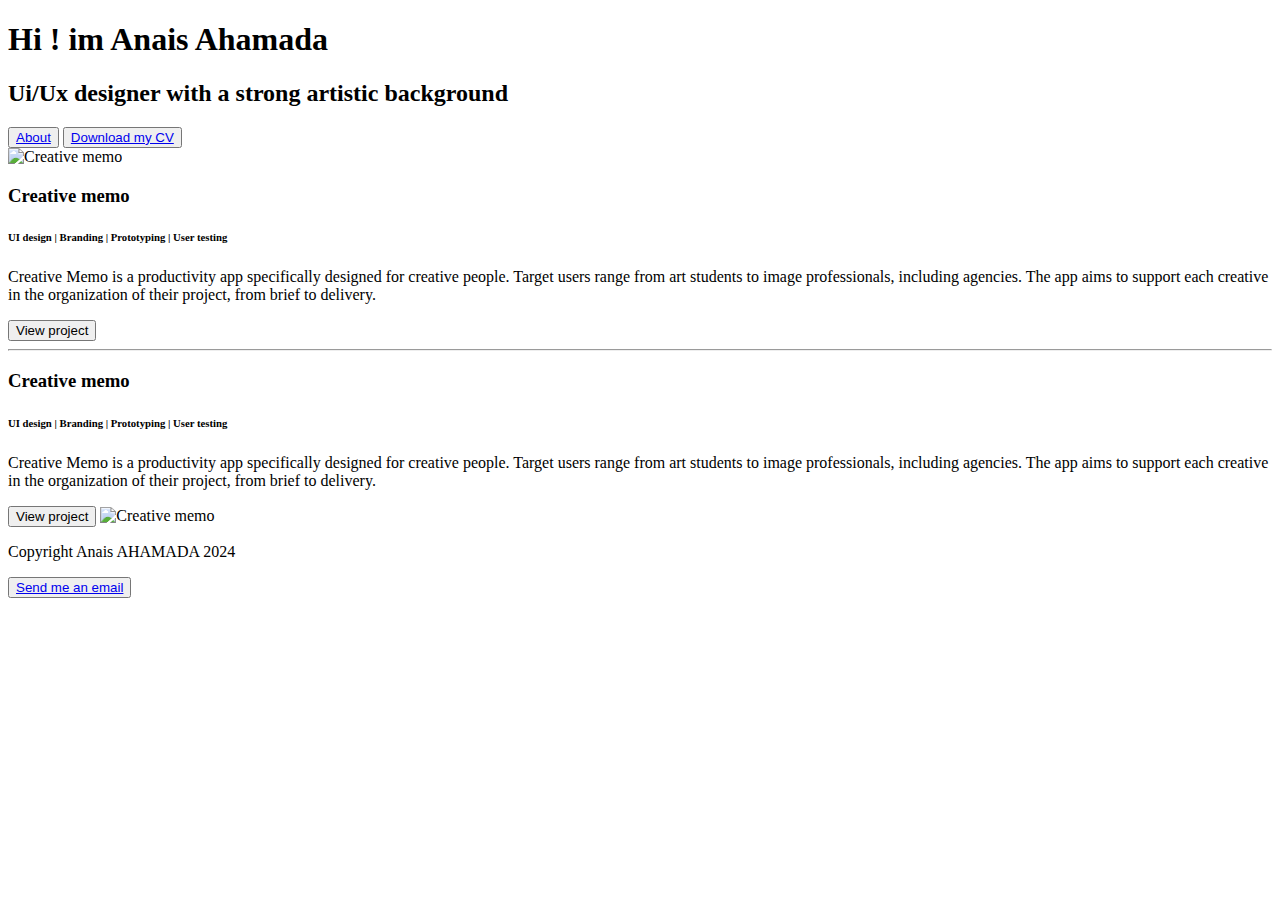
==== index.html @ 34fcc9e2 "Add files via upload" ====
<!DOCTYPE html>
<html lang="en">

<head>
  <meta charset="UTF-8">
  <meta name="viewport" content="width=device-width, initial-scale=1.0">
  <title>Anais AHAMADA UI / UX Designer</title>
  <link rel="stylesheet" type="text/css" href="/css/style.css ">

</head>


<body>
  <header>
    <h1>Hi ! im Anais Ahamada </h1>
    <h2>Ui/Ux designer with a strong artistic background</h2>
    <button><a href="/html languages/about.html" target="_blank">About</button></a> <button><a
        href="/pictures/Anais_Ahamada_UI UX designer.pdf" target="_blank">Download my CV</button></a>

  </header>
  <main>
    <div id="Work">


 <div class="--row--">
        <div class="col-md-6">
          <picture>
            <img src="/pictures/Creative memo_1200_banniere.png" alt="Creative memo" Style="width:600px;height:400 ">
          </picture>

</div>
          <h3>Creative memo</h3>
          <h6>UI design | Branding | Prototyping | User testing</h6>
          <p>Creative Memo is a productivity app specifically designed for creative people. Target users range from art
            students to image professionals, including agencies. The app aims to support each creative in the
            organization of their project, from brief to delivery.</p>
          <button>View project</button>
</div>




 <hr>
 <div id="work2">
  <div class="--row--">
  <h3>Creative memo</h3>
  <h6>UI design | Branding | Prototyping | User testing</h6>
  <p>Creative Memo is a productivity app specifically designed for creative people. Target users range from art
  students to image professionals, including agencies. The app aims to support each creative in the
  organization of their project, from brief to delivery.</p>
  <button>View project</button>
  <picture>
  <img src="/pictures/Creative memo_1200_banniere.png" alt="Creative memo" Style="width:600px;height:400 ">
  </picture>
 </div>

</main>  


<footer>
  <p>Copyright Anais AHAMADA 2024</p>
  <p><button><a href="mailto:prisca.anais.ahamada@gmail.com">Send me an email</a></button></p>
</footer>           

 

  
  


</body>






</html>
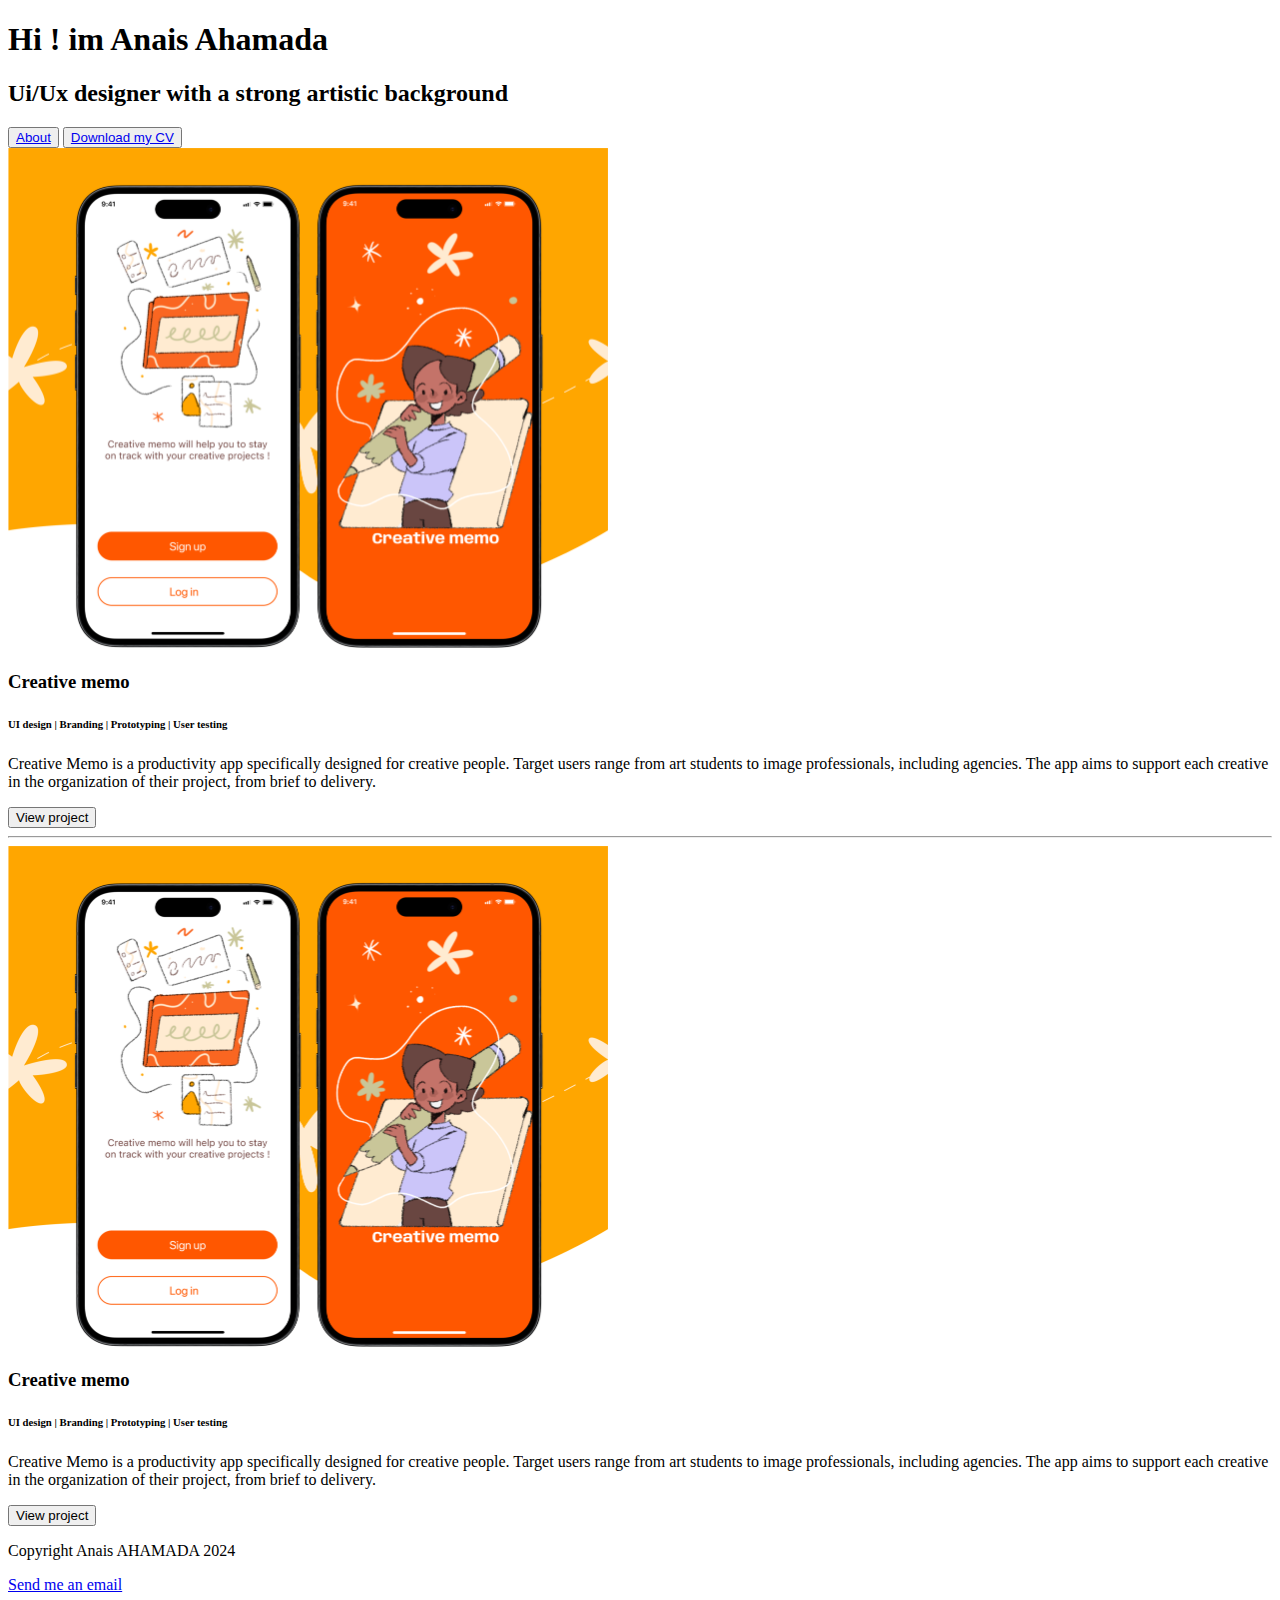
==== commit 6a32e52b: "Add files via upload" ====
--- a/index.html
+++ b/index.html
@@ -14,12 +14,12 @@
   <header>
     <h1>Hi ! im Anais Ahamada </h1>
     <h2>Ui/Ux designer with a strong artistic background</h2>
-    <button><a href="/html languages/about.html" target="_blank">About</button></a> <button><a
+    <button onclick='javascript:alert("hthis is a js interaction ! yay!")' ><a href="/about.html" target="_blank">About</button></a> <button onclick='javascript:alert("hthis is a js interaction ! yay!")' ><a
         href="/pictures/Anais_Ahamada_UI UX designer.pdf" target="_blank">Download my CV</button></a>
 
   </header>
-  <main>
-    <div id="Work">
+  
+    <div id="Work"> 
 
 
  <div class="--row--">
@@ -34,40 +34,45 @@
           <p>Creative Memo is a productivity app specifically designed for creative people. Target users range from art
             students to image professionals, including agencies. The app aims to support each creative in the
             organization of their project, from brief to delivery.</p>
-          <button>View project</button>
+          <button onclick='javascript:alert("hthis is a js interaction ! yay!")' >View project</button>
 </div>
 
 
 
 
  <hr>
- <div id="work2">
-  <div class="--row--">
+
+<div id="Work2"> 
+
+<div class="--row--">
+  <div class="col-md-6">
+  <picture>
+  <img src="/pictures/Creative memo_1200_banniere.png" alt="Creative memo" Style="width:600px;height:400 ">
+  </picture>  
+  </div>
   <h3>Creative memo</h3>
   <h6>UI design | Branding | Prototyping | User testing</h6>
   <p>Creative Memo is a productivity app specifically designed for creative people. Target users range from art
   students to image professionals, including agencies. The app aims to support each creative in the
   organization of their project, from brief to delivery.</p>
   <button>View project</button>
-  <picture>
-  <img src="/pictures/Creative memo_1200_banniere.png" alt="Creative memo" Style="width:600px;height:400 ">
-  </picture>
- </div>
+  
+</div>
 
 </main>  
 
-
+<div class="footer">
 <footer>
   <p>Copyright Anais AHAMADA 2024</p>
-  <p><button><a href="mailto:prisca.anais.ahamada@gmail.com">Send me an email</a></button></p>
+  <p><a href="mailto:prisca.anais.ahamada@gmail.com">Send me an email</a></p>
 </footer>           
-
+</div>
  
 
   
   
 
-
+<script src="js/scripts.js"></script>
 </body>
 
 
